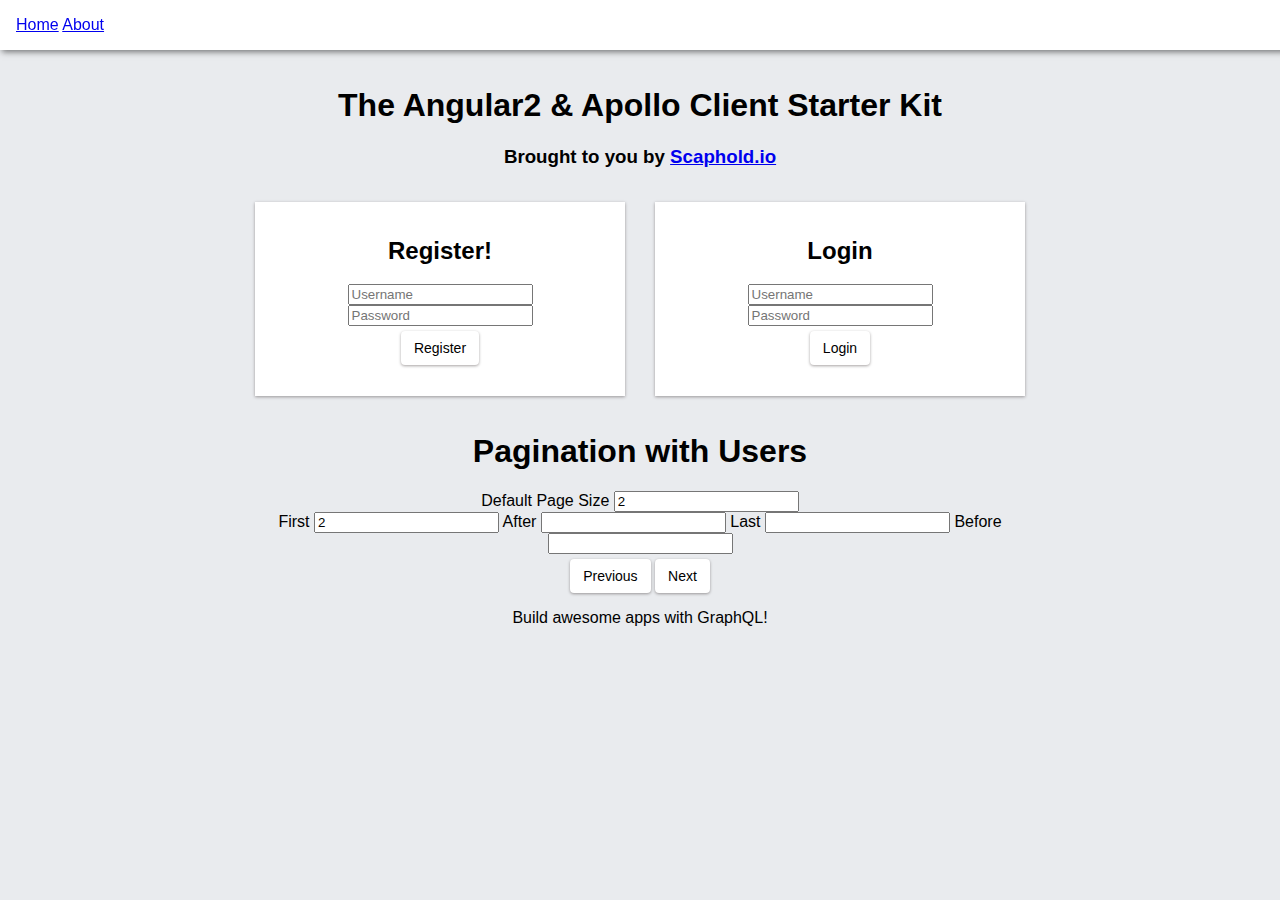
==== index.html @ 601e108f "initial commit" ====
<!doctype html>
<html>
  <head>
    <meta charset="utf-8">
    <title>The Angular2 & Apollo Client Starter Kit</title>
    <link rel="icon" type="image/x-icon" href="/img/favicon.ico">

    <base href="/">
  <link href="/css/app.0ca0f38d1aa236d4ad10.css" rel="stylesheet"></head>
  <body>
    <my-app>Loading my awesome GraphQL powered app!</my-app>
  <script type="text/javascript" src="/js/polyfills.0ca0f38d1aa236d4ad10.js"></script><script type="text/javascript" src="/js/vendor.0ca0f38d1aa236d4ad10.js"></script><script type="text/javascript" src="/js/app.0ca0f38d1aa236d4ad10.js"></script></body>
</html>
---- css/app.0ca0f38d1aa236d4ad10.css ----
body{background:#e9ebee;color:#000;font-family:Arial,Helvetica,sans-serif}a{cursor:pointer}.panel{margin:15px;padding:15px;background:#fff}.btn,.panel{box-shadow:inset 0 1px #fff,0 1px 3px rgba(34,25,25,.4)}.btn{display:inline-block;margin-top:5px;font-weight:400;text-align:center;vertical-align:middle;-ms-touch-action:manipulation;touch-action:manipulation;cursor:pointer;background-image:none;border:1px solid transparent;white-space:nowrap;padding:6px 12px;font-size:14px;line-height:1.42857143;border-radius:4px;-webkit-user-select:none;background-color:#fff}
/*# sourceMappingURL=app.0ca0f38d1aa236d4ad10.css.map*/
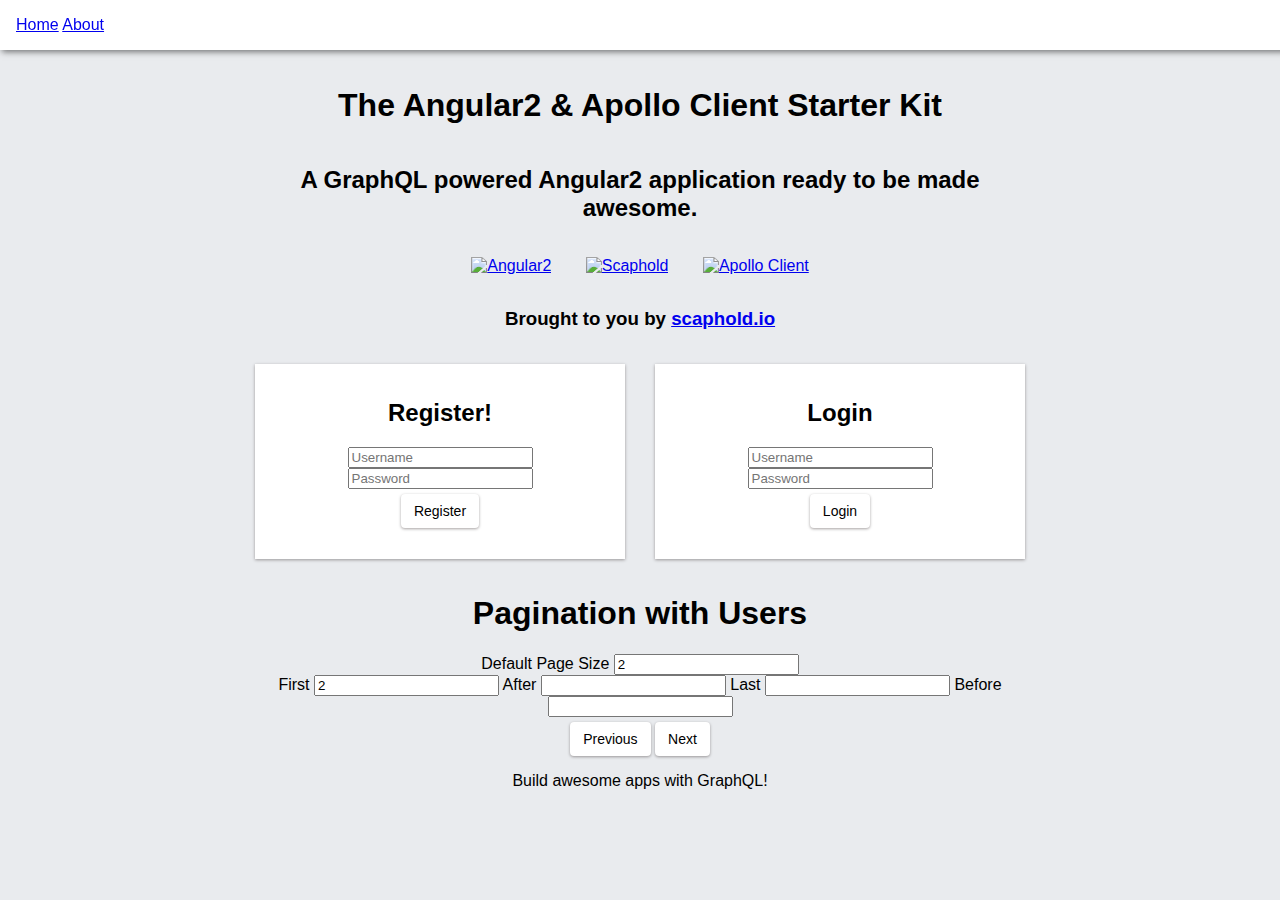
==== commit 61bd20e3: "Update" ====
--- a/index.html
+++ b/index.html
@@ -6,8 +6,8 @@
     <link rel="icon" type="image/x-icon" href="/img/favicon.ico">
 
     <base href="/">
-  <link href="/css/app.0ca0f38d1aa236d4ad10.css" rel="stylesheet"></head>
+  <link href="/css/app.d86e3244f07f601e3a83.css" rel="stylesheet"></head>
   <body>
     <my-app>Loading my awesome GraphQL powered app!</my-app>
-  <script type="text/javascript" src="/js/polyfills.0ca0f38d1aa236d4ad10.js"></script><script type="text/javascript" src="/js/vendor.0ca0f38d1aa236d4ad10.js"></script><script type="text/javascript" src="/js/app.0ca0f38d1aa236d4ad10.js"></script></body>
+  <script type="text/javascript" src="/js/polyfills.d86e3244f07f601e3a83.js"></script><script type="text/javascript" src="/js/vendor.d86e3244f07f601e3a83.js"></script><script type="text/javascript" src="/js/app.d86e3244f07f601e3a83.js"></script></body>
 </html>
--- a/css/app.d86e3244f07f601e3a83.css
+++ b/css/app.d86e3244f07f601e3a83.css
@@ -0,0 +1,2 @@
+body{background:#e9ebee;color:#000;font-family:Arial,Helvetica,sans-serif}a{cursor:pointer}.panel{margin:15px;padding:15px;background:#fff}.btn,.panel{box-shadow:inset 0 1px #fff,0 1px 3px rgba(34,25,25,.4)}.btn{display:inline-block;margin-top:5px;font-weight:400;text-align:center;vertical-align:middle;-ms-touch-action:manipulation;touch-action:manipulation;cursor:pointer;background-image:none;border:1px solid transparent;white-space:nowrap;padding:6px 12px;font-size:14px;line-height:1.42857143;border-radius:4px;-webkit-user-select:none;background-color:#fff}
+/*# sourceMappingURL=app.d86e3244f07f601e3a83.css.map*/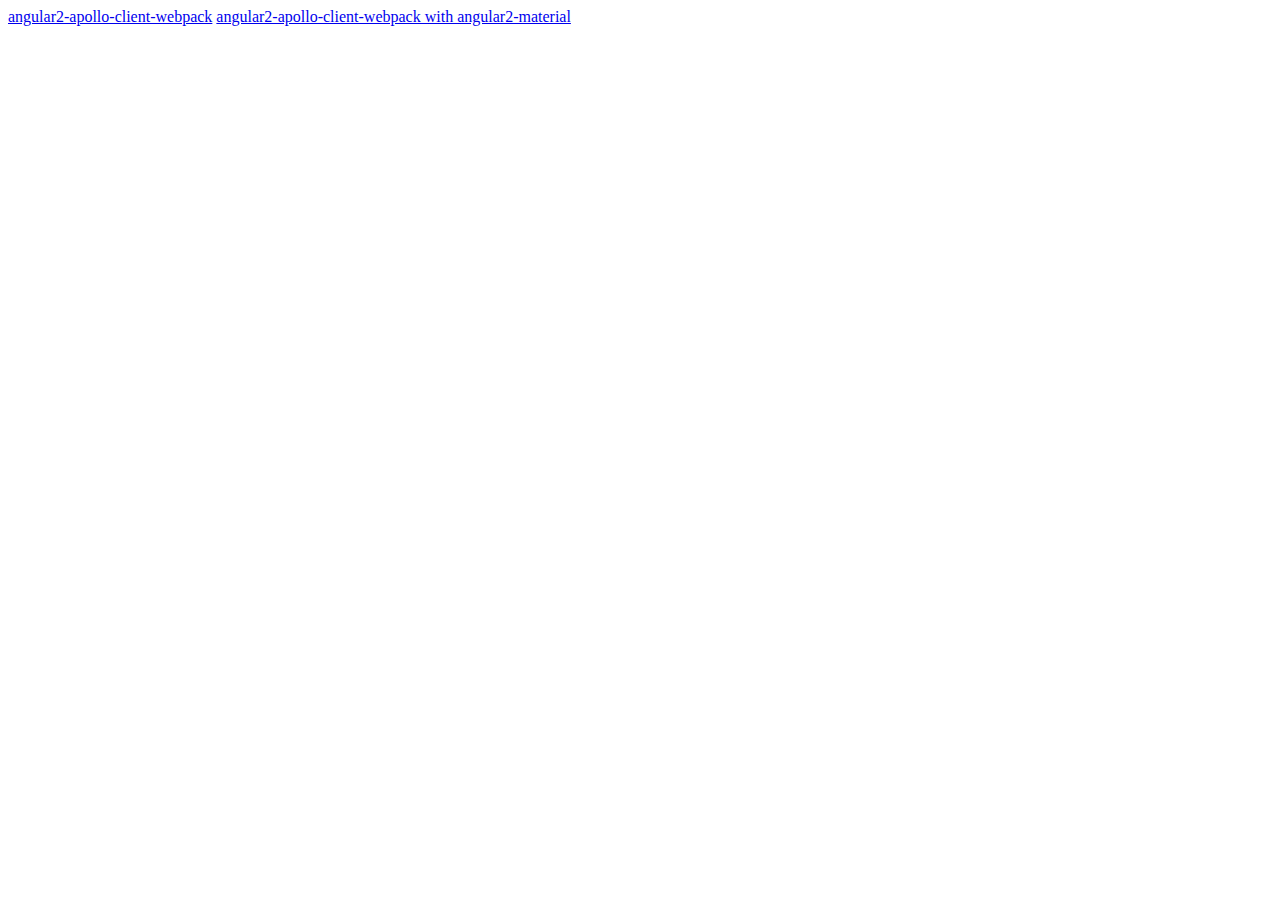
==== commit e41aa5b0: "Both sites" ====
--- a/index.html
+++ b/index.html
@@ -6,8 +6,9 @@
     <link rel="icon" type="image/x-icon" href="/img/favicon.ico">
 
     <base href="/">
-  <link href="/css/app.d86e3244f07f601e3a83.css" rel="stylesheet"></head>
+  <link href="/css/app.0536ec3088187c60f8de.css" rel="stylesheet"></head>
   <body>
-    <my-app>Loading my awesome GraphQL powered app!</my-app>
-  <script type="text/javascript" src="/js/polyfills.d86e3244f07f601e3a83.js"></script><script type="text/javascript" src="/js/vendor.d86e3244f07f601e3a83.js"></script><script type="text/javascript" src="/js/app.d86e3244f07f601e3a83.js"></script></body>
+    <a href="/angular-apollo">angular2-apollo-client-webpack</a>
+    <a href="/angular2-material-apollo">angular2-apollo-client-webpack with angular2-material</a>
+  </body>
 </html>
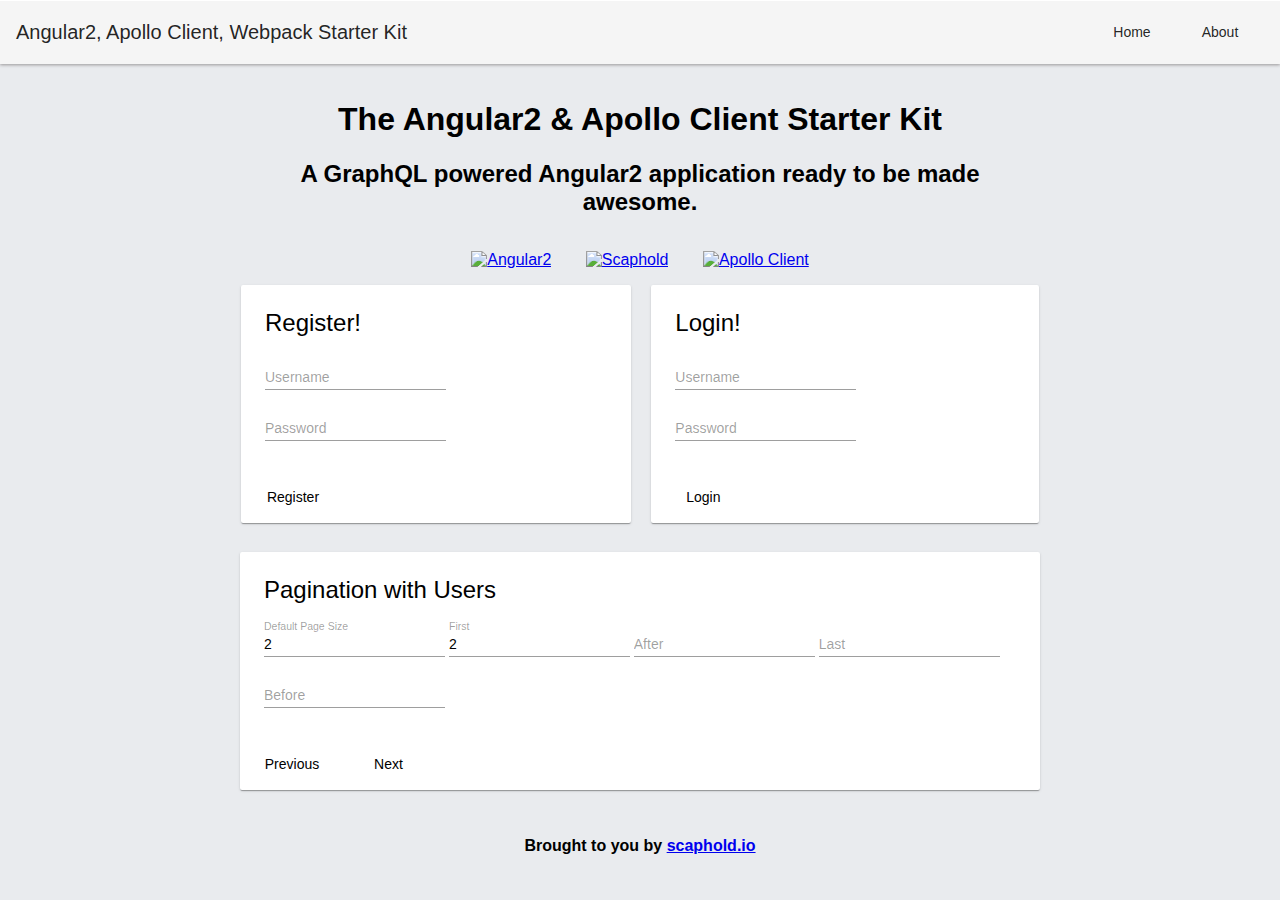
==== commit f8b6594e: "update" ====
--- a/index.html
+++ b/index.html
@@ -6,9 +6,8 @@
     <link rel="icon" type="image/x-icon" href="/img/favicon.ico">
 
     <base href="/">
-  <link href="/css/app.0536ec3088187c60f8de.css" rel="stylesheet"></head>
+  <link href="/css/app.9df0d770669c70c9d50b.css" rel="stylesheet"></head>
   <body>
-    <a href="/angular-apollo">angular2-apollo-client-webpack</a>
-    <a href="/angular2-material-apollo">angular2-apollo-client-webpack with angular2-material</a>
-  </body>
+    <my-app>Loading my awesome GraphQL powered app!</my-app>
+  <script type="text/javascript" src="/js/polyfills.9df0d770669c70c9d50b.js"></script><script type="text/javascript" src="/js/vendor.9df0d770669c70c9d50b.js"></script><script type="text/javascript" src="/js/app.9df0d770669c70c9d50b.js"></script></body>
 </html>
--- a/css/app.9df0d770669c70c9d50b.css
+++ b/css/app.9df0d770669c70c9d50b.css
@@ -0,0 +1,2 @@
+body{background:#e9ebee;color:#000;margin:0;font-family:Arial,Helvetica,sans-serif}a{cursor:pointer}.panel{margin:15px;padding:15px;box-shadow:inset 0 1px #fff,0 1px 3px rgba(34,25,25,.4);background:#fff}
+/*# sourceMappingURL=app.9df0d770669c70c9d50b.css.map*/